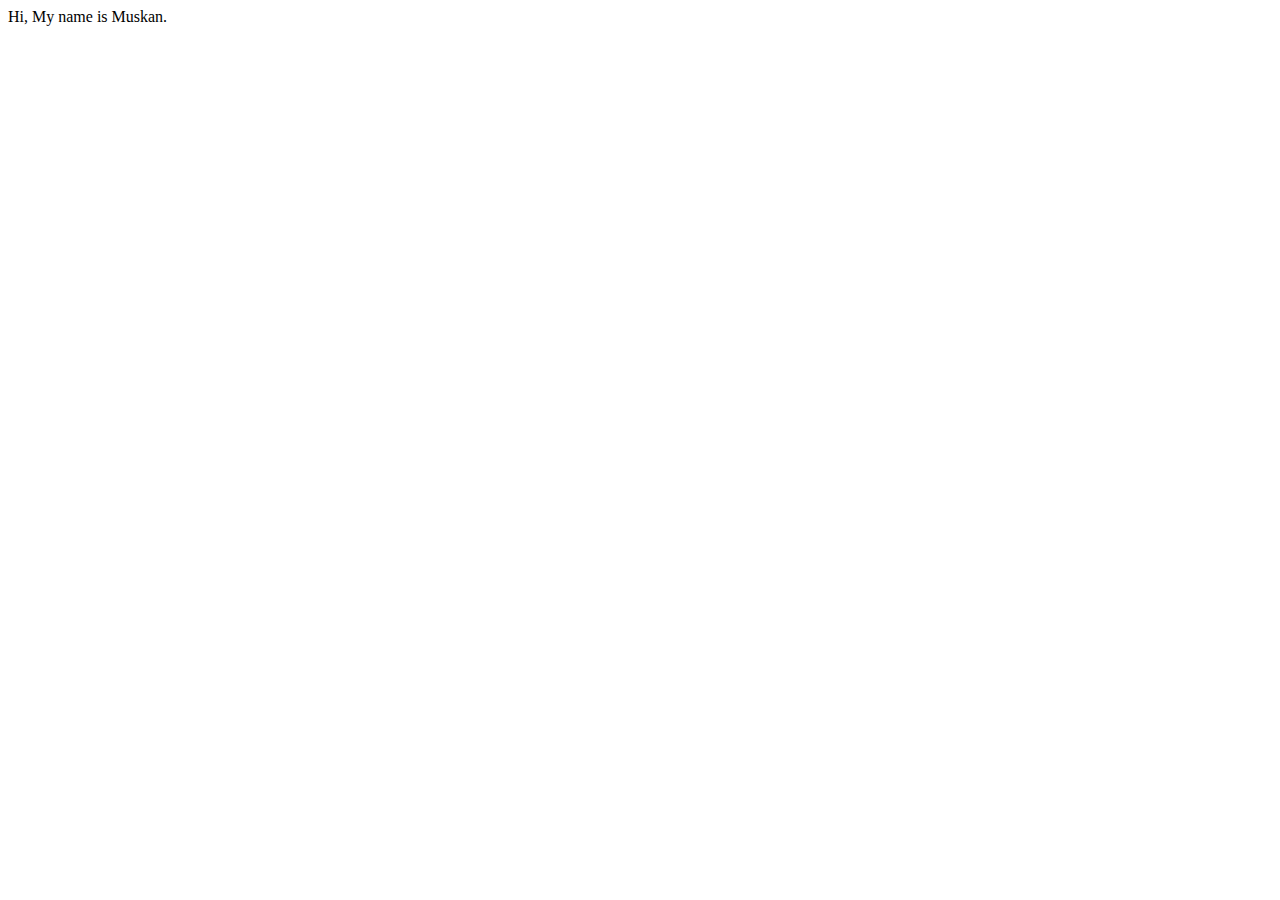
==== index.html @ 2cf90378 "initial commit" ====
<!DOCTYPE html>
<html lang="en">
<head>
    <meta charset="UTF-8">
    <meta http-equiv="X-UA-Compatible" content="IE=edge">
    <meta name="viewport" content="width=device-width, initial-scale=1.0">
    <title>Document</title>
</head>
<body>
    Hi, My name is Muskan.
</body>
</html>
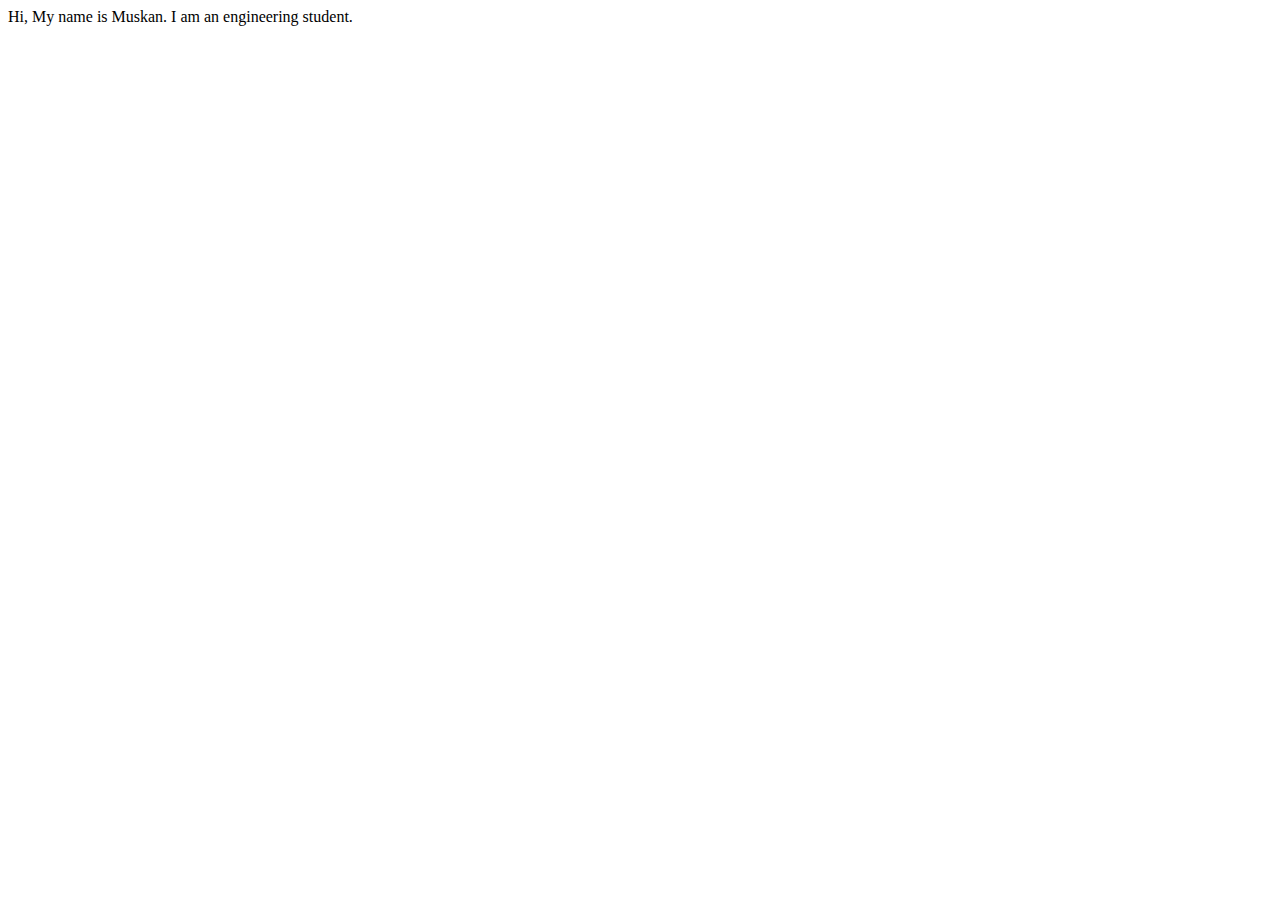
==== commit 07a8e46a: "refactor: added some content in html" ====
--- a/index.html
+++ b/index.html
@@ -8,5 +8,6 @@
 </head>
 <body>
     Hi, My name is Muskan.
+    I am an engineering student.
 </body>
 </html>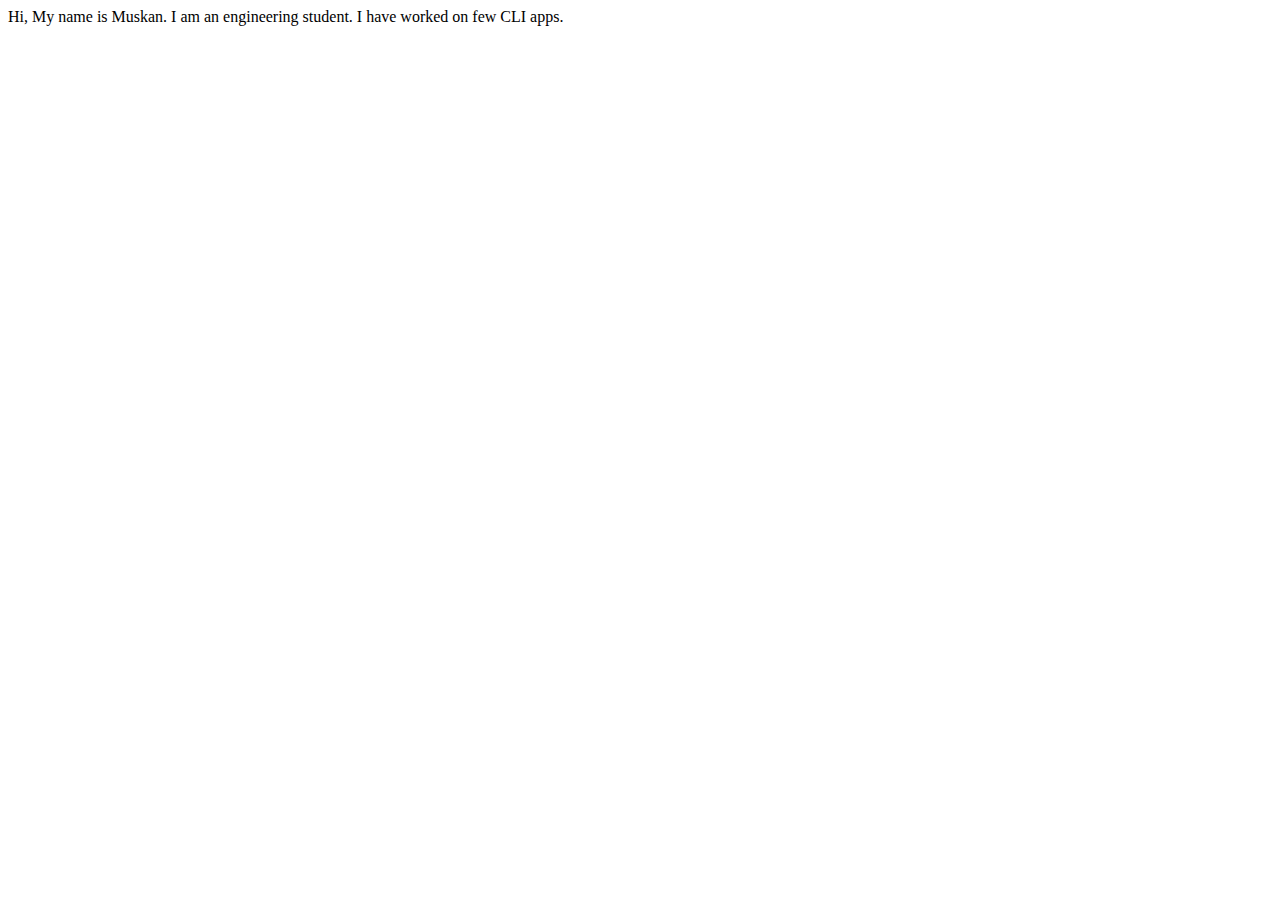
==== commit c6a31309: "updated project details" ====
--- a/index.html
+++ b/index.html
@@ -9,5 +9,7 @@
 <body>
     Hi, My name is Muskan.
     I am an engineering student.
+
+    I have worked on few CLI apps.
 </body>
 </html>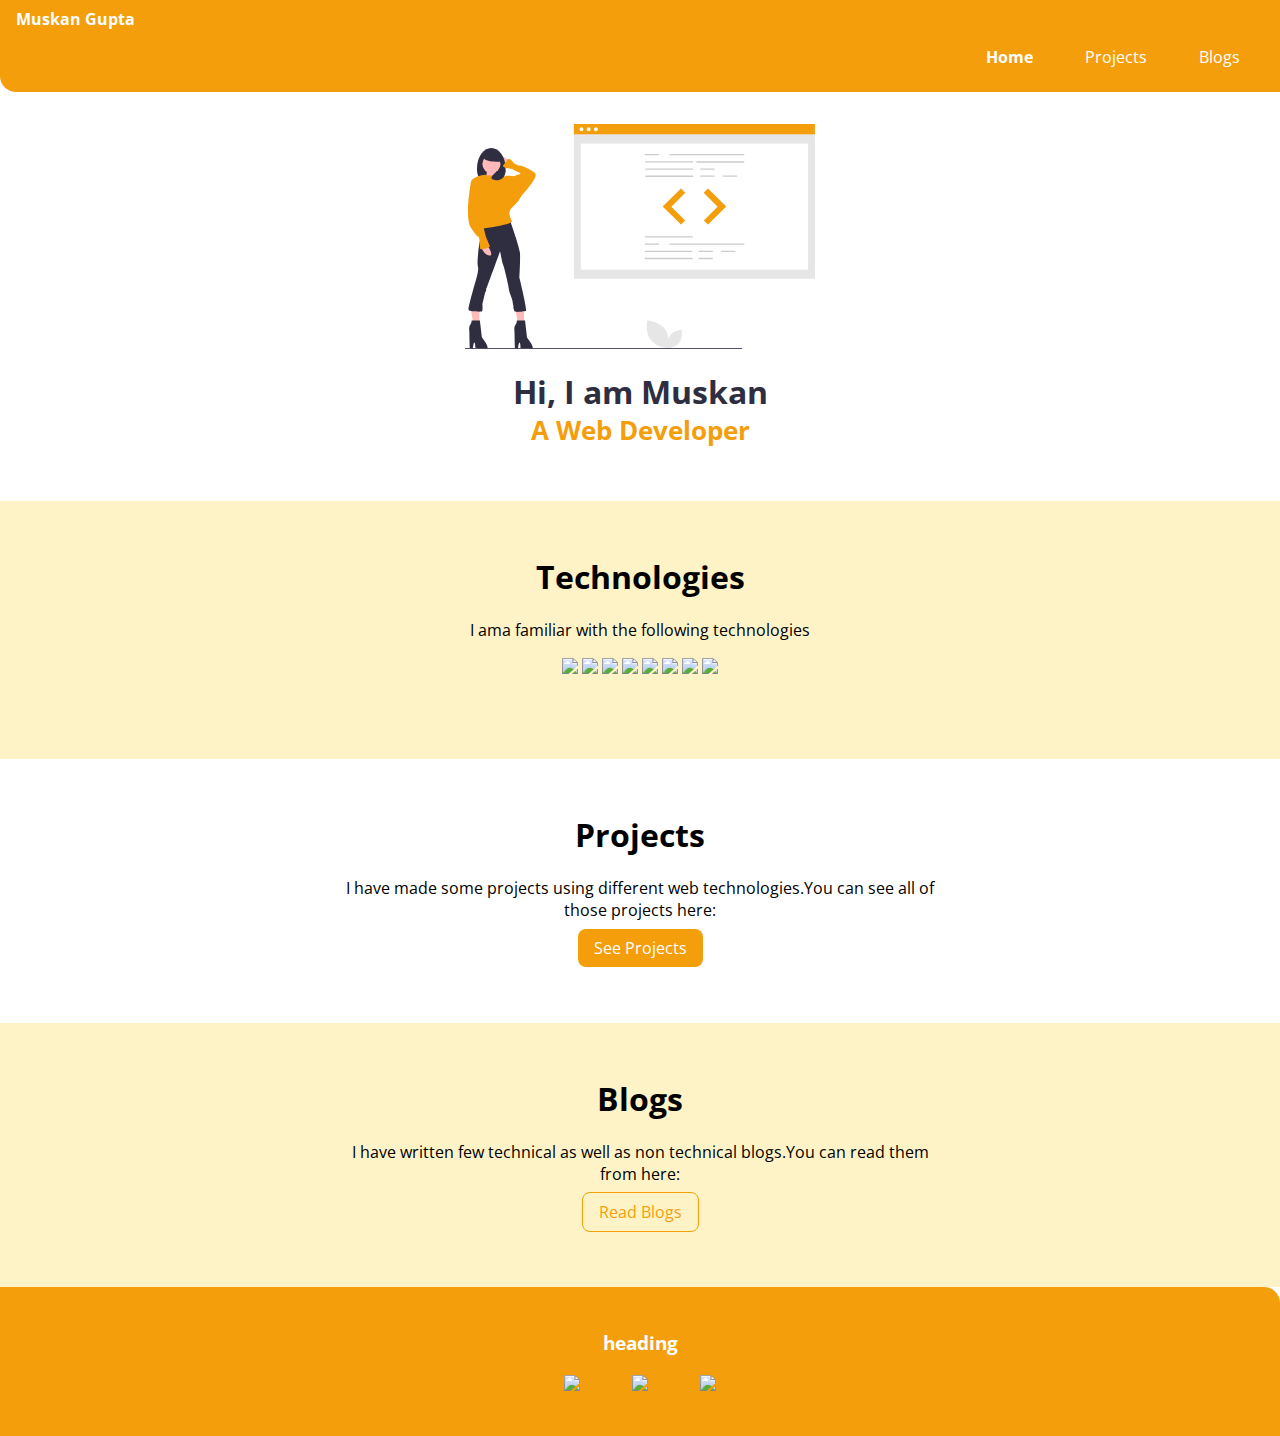
==== commit 716c4e8e: "created homepage using html & css" ====
--- a/index.html
+++ b/index.html
@@ -4,12 +4,88 @@
     <meta charset="UTF-8">
     <meta http-equiv="X-UA-Compatible" content="IE=edge">
     <meta name="viewport" content="width=device-width, initial-scale=1.0">
-    <title>Document</title>
+    <title>Home | Muskan's Portfolio</title>
+    <link rel="stylesheet" href="styles.css">
+    <!-- Fontawesome icons -->
+    <link href="/your-path-to-fontawesome/css/fontawesome.css" rel="stylesheet">
+    <link href="/your-path-to-fontawesome/css/brands.css" rel="stylesheet">
+    <link href="/your-path-to-fontawesome/css/solid.css" rel="stylesheet">
 </head>
 <body>
-    Hi, My name is Muskan.
-    I am an engineering student.
+    <nav class="navbar">
+        <div class="nav-brand">Muskan Gupta</div>
+        <ul class="list-non-bullet nav-items">
+            <li class="list-item-inline">
+                <a class="link link-active" href="index.html">Home</a>
+            </li>
+            <li class="list-item-inline">
+                <a class="link" href="projects.html">Projects</a>
+            </li>
+            <li class="list-item-inline">
+                <a class="link" href="blogs.html">Blogs</a>
+            </li>
+        </ul>
+    </nav>
 
-    I have worked on few CLI apps.
+    <header class="hero">
+        <img  class="hero-img" src="images/homepic.svg" alt="">
+        <h1 class="hero-heading">Hi, I am Muskan<span class="hero-sec-text"> A Web Developer</span></h1>
+    </header>
+
+    <section class="section light-orange">
+        <div class="container container-center">
+            <h1>Technologies</h1>
+            <p>I ama familiar with the following technologies</p>
+            <p>
+                <img src="https://img.icons8.com/color/48/000000/html-5--v1.png"/>
+                <img src="https://img.icons8.com/color/48/000000/css3.png"/>
+                <img src="https://img.icons8.com/color/48/000000/javascript--v1.png"/>
+                <img src="https://img.icons8.com/color/48/000000/bootstrap.png"/>
+                <img src="https://img.icons8.com/color/50/000000/python.png"/>
+                <img src="https://img.icons8.com/color/48/000000/git.png"/>
+                <img src="https://img.icons8.com/color/48/000000/react-native.png"/>
+                <img src="https://img.icons8.com/color/48/000000/nodejs.png"/>
+            </p>
+        </div>
+    </section>
+
+    <section class="section">
+        <div class="container container-center">
+            <h1>Projects</h1>
+            <p>I have made some projects using different web technologies.You can see all of those projects here: </p>
+            <a href="/" class="link link-primary">See Projects</a>
+        </div>
+    </section>
+
+    <section class="section light-orange">
+        <div class="container container-center">
+            <h1>Blogs</h1>
+            <p>I have written few technical as well as non technical blogs.You can read them from here:</p>
+            <a href="/" class="link link-secondary">Read Blogs</a>
+        </div>
+    </section>
+
+    <!-- Footer -->
+    <footer class="footer">
+        <h3 class="footer-heading">heading</h3>
+        <ul class="social-links list-non-bullet">
+            <li class="list-item-inline">
+                <a class="link" href="https://www.linkedin.com/in/muskan-gupta-0803/">
+                    <img src="https://img.icons8.com/color/48/000000/linkedin-circled--v1.png"/>
+                </a>
+            </li>
+            <li class="list-item-inline">
+                <a class="link" href="https://github.com/muskan-gupta-0803/">
+                    <img src="https://img.icons8.com/color/48/000000/github.png"/>
+                </a>
+            </li>
+            <li class="list-item-inline">
+                <a class="link" href="https://twitter.com/iamMuskaaaan/">
+                    <img src="https://img.icons8.com/color/48/000000/twitter-circled--v1.png"/>
+                </a>
+            </li>
+        </ul>
+    </footer>
+    
 </body>
 </html>--- a/styles.css
+++ b/styles.css
@@ -0,0 +1,128 @@
+@import url('https://fonts.googleapis.com/css2?family=Open+Sans:wght@400;700&display=swap');
+
+:root{
+    --primary-color:#F59E0B;
+    --black: #2F2E41;
+    --light-orange:#FEF3C7;
+}
+
+body{
+    font-family:'Open Sans',sans-serif;
+    margin:0;
+}
+
+hr{
+    margin:2rem 0rem;
+}
+
+.container{
+    padding-left: 1rem;
+    padding-right: 1rem;
+    padding-bottom: 2rem;
+}
+
+.container-center{
+    max-width:600px;
+    margin:auto;
+}
+
+.link{
+    text-decoration: none;
+    padding:0.5rem 1rem;
+}
+
+.link-primary{
+    background-color:var(--primary-color);
+    border-radius: 0.5rem;
+    color:white;
+}
+
+.link-secondary{
+    color: var(--primary-color);
+    border-radius: 0.5rem;
+    border:1px solid var(--primary-color)
+    
+}
+
+.list-non-bullet{
+    list-style:none;
+}
+
+.list-item-inline{
+    display:inline;
+    padding:0rem 0.5rem;
+}
+
+.navbar{
+    background-color: var(--primary-color);
+    color:white;
+    padding:0.5rem 1rem;
+    border-bottom-left-radius: 1rem;
+}
+
+.navbar .nav-brand{
+    font-weight: bold;
+}
+
+.navbar .link{
+    color:white;
+    text-align: right;
+}
+
+.navbar .nav-items{
+    text-align:right;
+}
+
+.navbar .link-active{
+    font-weight: bold;
+}
+
+.hero{
+    padding:2rem;
+    text-align: center;
+}
+
+.hero .hero-img{
+    max-width: 350px;
+    display:block;
+    margin:auto;
+}
+
+.hero .hero-heading{
+    color: var(--black);
+}
+
+.hero .hero-heading .hero-sec-text{
+    color:var(--primary-color);
+    display: block;
+    font-size: 1.6rem;
+}
+
+.section{
+    text-align: center;
+    padding: 2rem;
+}
+
+.light-orange{
+    background-color: var(--light-orange);
+}
+
+.footer{
+    background-color: var(--primary-color);
+    padding:1.5rem 1rem;
+    color:white;
+    text-align:center;
+    border-top-right-radius: 1rem;
+}
+
+.footer .footer-header{
+    font-weight: bold;
+}
+
+.footer .link{
+    color:white;
+}
+
+.footer ul{
+    padding:0px;
+}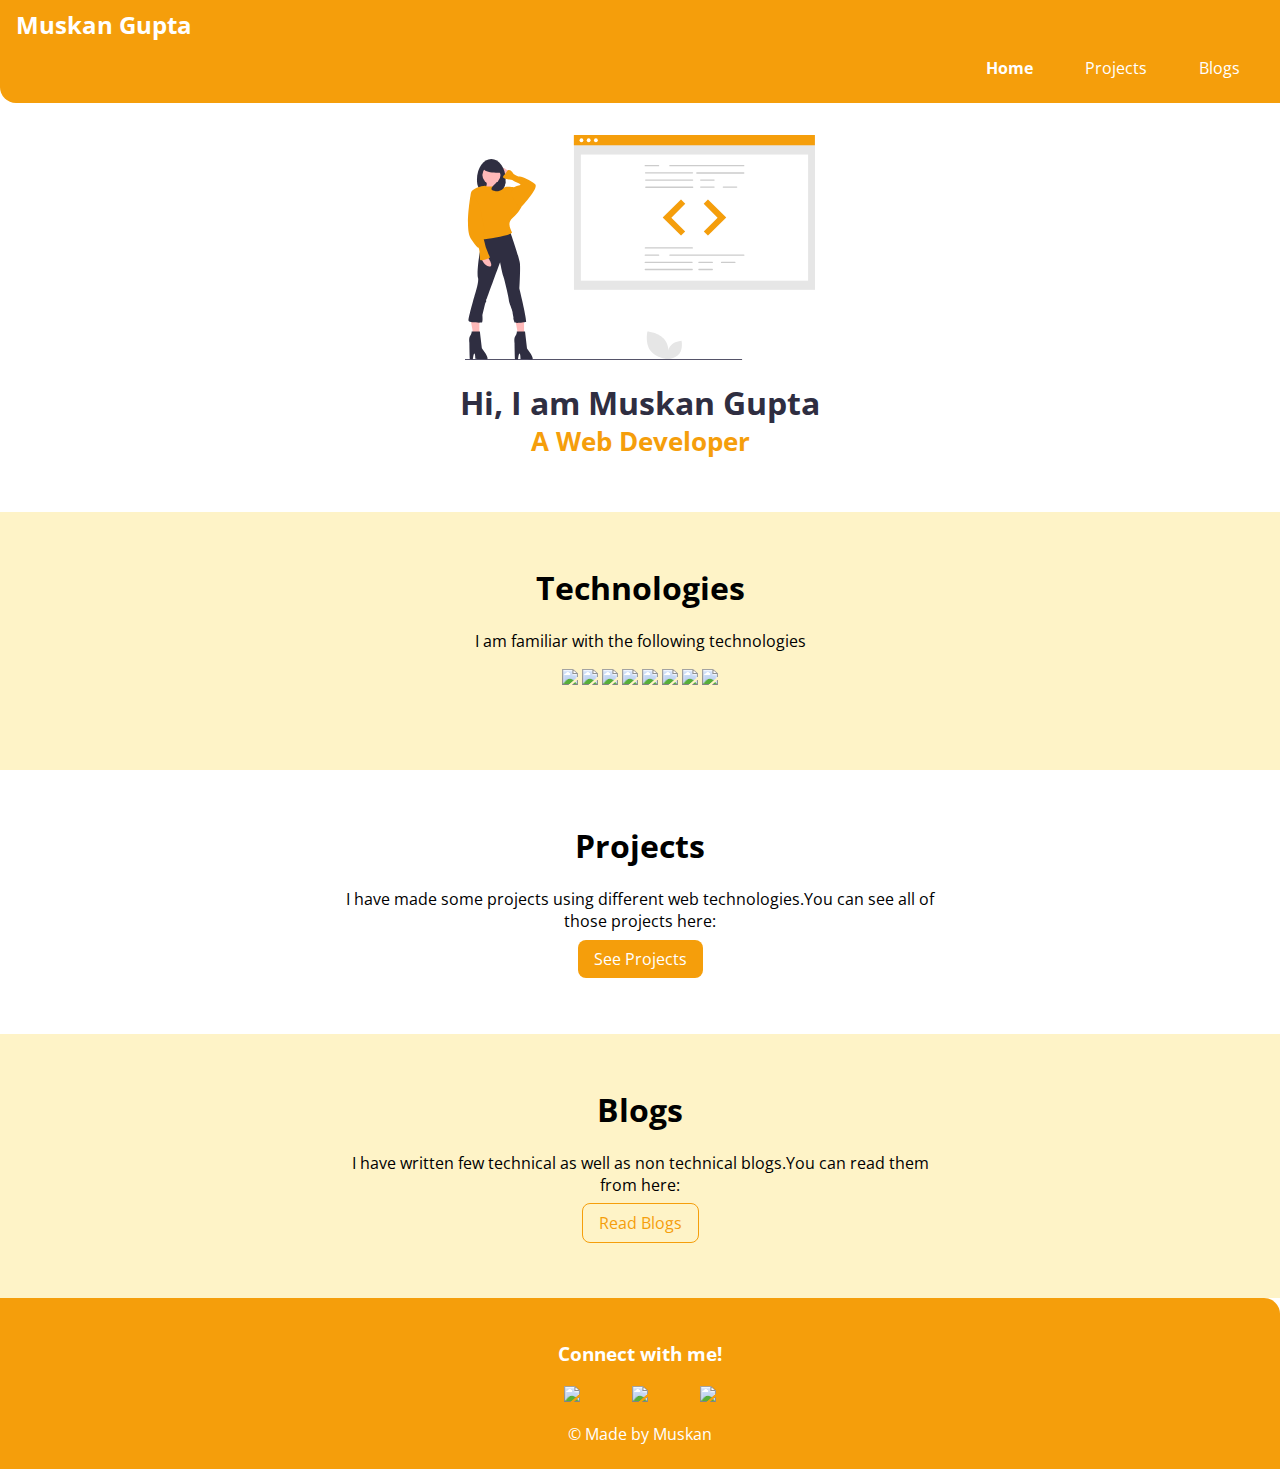
==== commit 930f89d4: "Updated projects and blogs page" ====
--- a/index.html
+++ b/index.html
@@ -29,13 +29,13 @@
 
     <header class="hero">
         <img  class="hero-img" src="images/homepic.svg" alt="">
-        <h1 class="hero-heading">Hi, I am Muskan<span class="hero-sec-text"> A Web Developer</span></h1>
+        <h1 class="hero-heading">Hi, I am Muskan Gupta<span class="hero-sec-text"> A Web Developer</span></h1>
     </header>
 
     <section class="section light-orange">
         <div class="container container-center">
             <h1>Technologies</h1>
-            <p>I ama familiar with the following technologies</p>
+            <p>I am familiar with the following technologies</p>
             <p>
                 <img src="https://img.icons8.com/color/48/000000/html-5--v1.png"/>
                 <img src="https://img.icons8.com/color/48/000000/css3.png"/>
@@ -53,7 +53,7 @@
         <div class="container container-center">
             <h1>Projects</h1>
             <p>I have made some projects using different web technologies.You can see all of those projects here: </p>
-            <a href="/" class="link link-primary">See Projects</a>
+            <a href="projects.html" class="link link-primary">See Projects</a>
         </div>
     </section>
 
@@ -61,30 +61,31 @@
         <div class="container container-center">
             <h1>Blogs</h1>
             <p>I have written few technical as well as non technical blogs.You can read them from here:</p>
-            <a href="/" class="link link-secondary">Read Blogs</a>
+            <a href="blogs.html" class="link link-secondary">Read Blogs</a>
         </div>
     </section>
 
     <!-- Footer -->
     <footer class="footer">
-        <h3 class="footer-heading">heading</h3>
+        <h3 class="footer-heading">Connect with me!</h3>
         <ul class="social-links list-non-bullet">
             <li class="list-item-inline">
-                <a class="link" href="https://www.linkedin.com/in/muskan-gupta-0803/">
+                <a class="link" target="_blank" href="https://www.linkedin.com/in/muskan-gupta-0803/">
                     <img src="https://img.icons8.com/color/48/000000/linkedin-circled--v1.png"/>
                 </a>
             </li>
             <li class="list-item-inline">
-                <a class="link" href="https://github.com/muskan-gupta-0803/">
+                <a class="link" target="_blank" href="https://github.com/muskan-gupta-0803/">
                     <img src="https://img.icons8.com/color/48/000000/github.png"/>
                 </a>
             </li>
             <li class="list-item-inline">
-                <a class="link" href="https://twitter.com/iamMuskaaaan/">
+                <a class="link" target="_blank" href="https://twitter.com/iamMuskaaaan/">
                     <img src="https://img.icons8.com/color/48/000000/twitter-circled--v1.png"/>
                 </a>
             </li>
         </ul>
+        <div> &copy; Made by Muskan</div>
     </footer>
     
 </body>
--- a/styles.css
+++ b/styles.css
@@ -62,6 +62,7 @@
 
 .navbar .nav-brand{
     font-weight: bold;
+    font-size: 1.5rem;
 }
 
 .navbar .link{
@@ -98,6 +99,10 @@
     font-size: 1.6rem;
 }
 
+.hero-other-page{
+    color:var(--primary-color);
+}
+
 .section{
     text-align: center;
     padding: 2rem;
